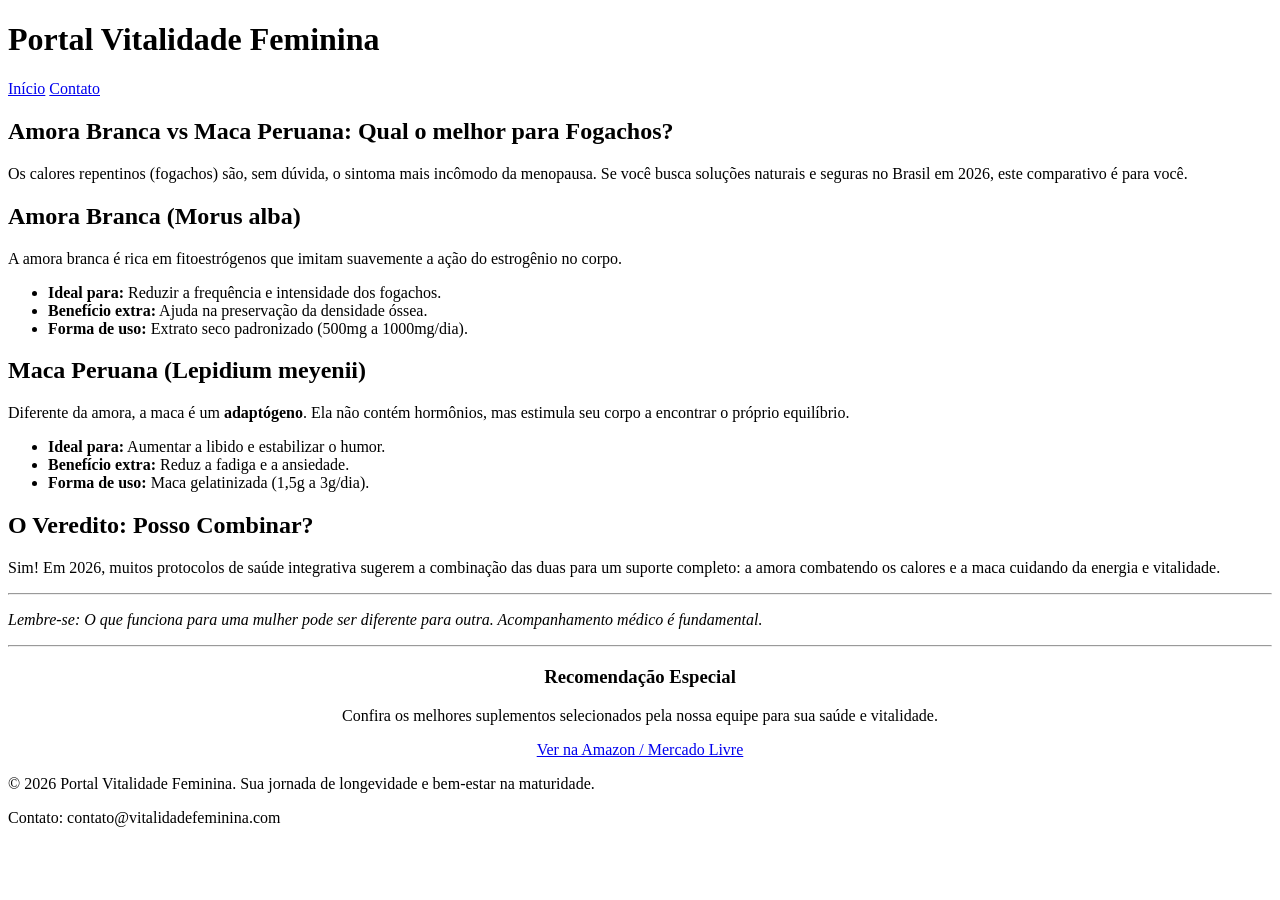
==== docs/blog/amora-branca-vs-maca-peruana-comparativo.html @ 2e025bc0 "Refactor: Move docs to root and update automation" ====
<!DOCTYPE html>
<html lang="pt-br">
<head>
    <meta charset="UTF-8">
    <meta name="viewport" content="width=device-width, initial-scale=1.0">
    <title>Amora Branca vs Maca Peruana: Qual o melhor para Fogachos? | Portal Vitalidade Feminina</title>
    <link rel="stylesheet" href="../assets/style.css">
    <meta name="description" content="Saiba tudo sobre Amora Branca vs Maca Peruana: Qual o melhor para Fogachos? no Portal Vitalidade Feminina.">
</head>
<body>
    <header>
        <h1><a href="../index.html" style="text-decoration:none; color:inherit;">Portal Vitalidade Feminina</a></h1>
        <nav>
            <a href="../index.html">Início</a>
            <a href="#contato">Contato</a>
        </nav>
    </header>

    <div class="container">
        <article>
            <h1>Amora Branca vs Maca Peruana: Qual o melhor para Fogachos?</h1>
<p>Os calores repentinos (fogachos) são, sem dúvida, o sintoma mais incômodo da menopausa. Se você busca soluções naturais e seguras no Brasil em 2026, este comparativo é para você.</p>
<h2>Amora Branca (Morus alba)</h2>
<p>A amora branca é rica em fitoestrógenos que imitam suavemente a ação do estrogênio no corpo.</p>
<ul>
<li><strong>Ideal para:</strong> Reduzir a frequência e intensidade dos fogachos.</li>
<li><strong>Benefício extra:</strong> Ajuda na preservação da densidade óssea.</li>
<li><strong>Forma de uso:</strong> Extrato seco padronizado (500mg a 1000mg/dia).</li>
</ul>
<h2>Maca Peruana (Lepidium meyenii)</h2>
<p>Diferente da amora, a maca é um <strong>adaptógeno</strong>. Ela não contém hormônios, mas estimula seu corpo a encontrar o próprio equilíbrio.</p>
<ul>
<li><strong>Ideal para:</strong> Aumentar a libido e estabilizar o humor.</li>
<li><strong>Benefício extra:</strong> Reduz a fadiga e a ansiedade.</li>
<li><strong>Forma de uso:</strong> Maca gelatinizada (1,5g a 3g/dia).</li>
</ul>
<h2>O Veredito: Posso Combinar?</h2>
<p>Sim! Em 2026, muitos protocolos de saúde integrativa sugerem a combinação das duas para um suporte completo: a amora combatendo os calores e a maca cuidando da energia e vitalidade.</p>
<hr />
<p><em>Lembre-se: O que funciona para uma mulher pode ser diferente para outra. Acompanhamento médico é fundamental.</em></p>
        </article>
        
        <hr>
        <div class="cta-section article-card" style="text-align:center;">
            <h3>Recomendação Especial</h3>
            <p>Confira os melhores suplementos selecionados pela nossa equipe para sua saúde e vitalidade.</p>
            <a href="https://amzn.to/exemplo-maca" class="cta-button">Ver na Amazon / Mercado Livre</a>
        </div>
    </div>

    <footer id="contato">
        <p>&copy; 2026 Portal Vitalidade Feminina. Sua jornada de longevidade e bem-estar na maturidade.</p>
        <p>Contato: contato@vitalidadefeminina.com</p>
    </footer>
</body>
</html>
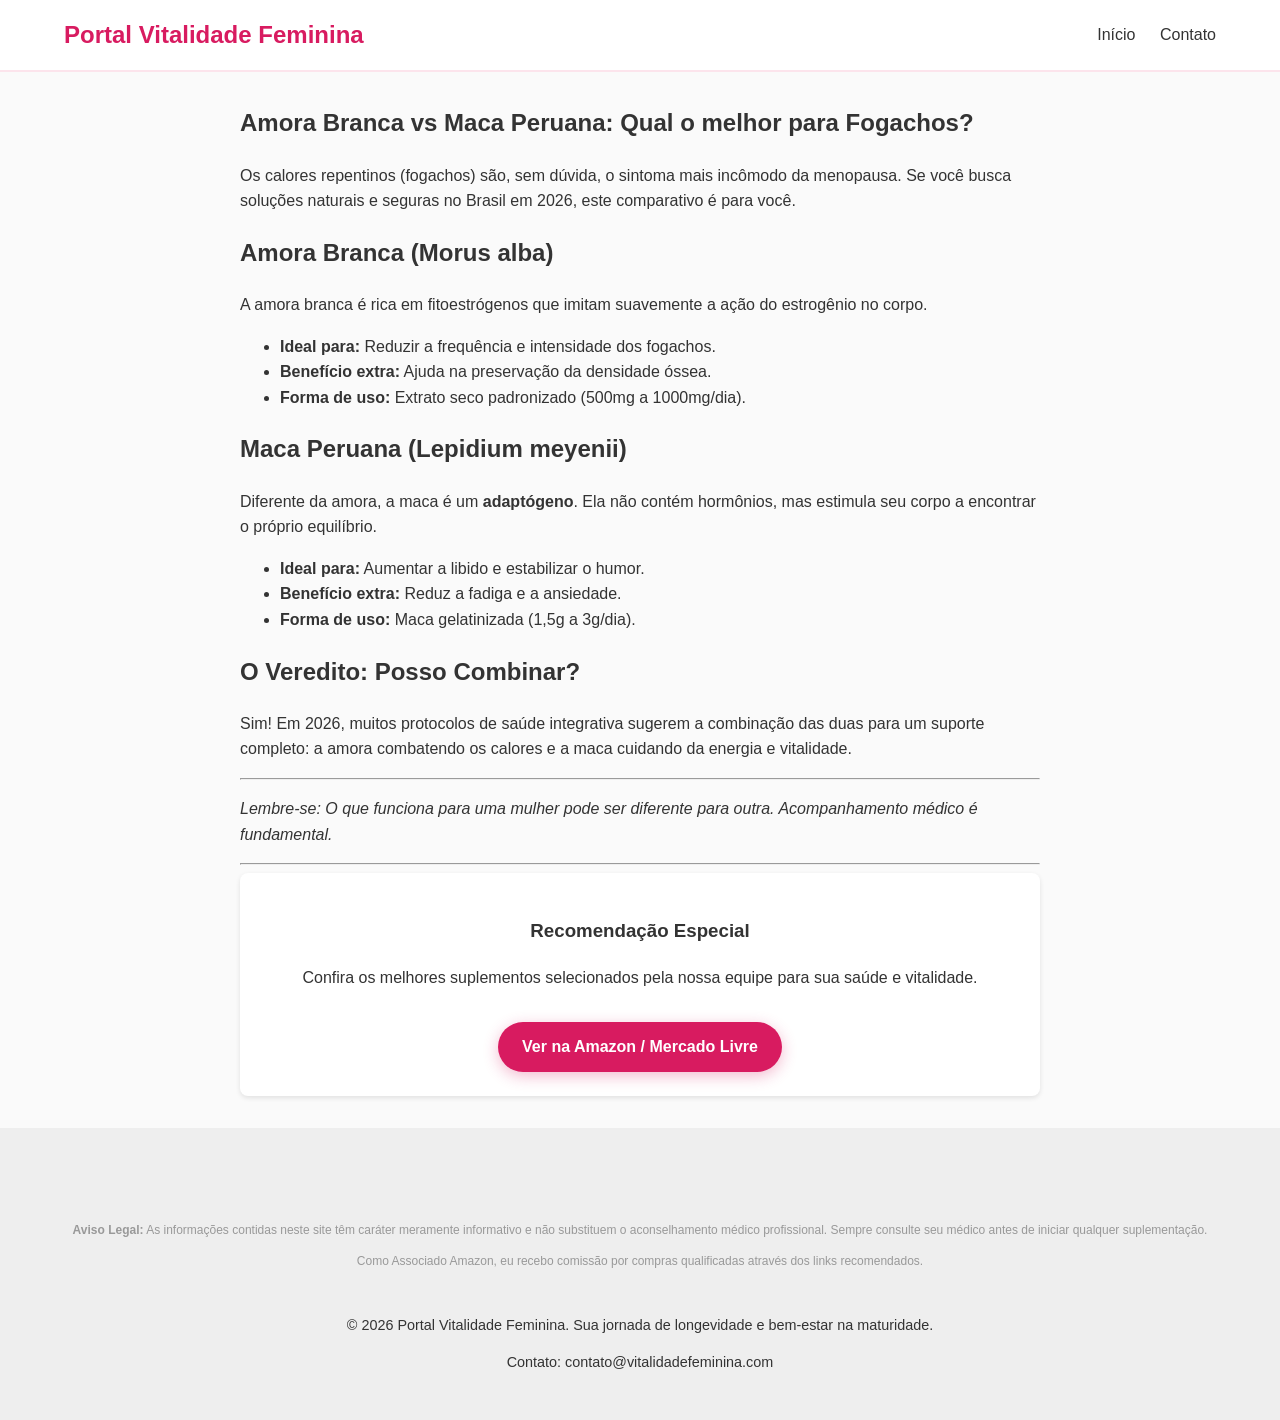
==== commit bd12e469: "CRO: Add comparison tables, quiz UI, and compliance text" ====
--- a/docs/blog/amora-branca-vs-maca-peruana-comparativo.html
+++ b/docs/blog/amora-branca-vs-maca-peruana-comparativo.html
@@ -49,6 +49,10 @@
     </div>
 
     <footer id="contato">
+        <div class="compliance-text">
+            <p><strong>Aviso Legal:</strong> As informações contidas neste site têm caráter meramente informativo e não substituem o aconselhamento médico profissional. Sempre consulte seu médico antes de iniciar qualquer suplementação.</p>
+            <p>Como Associado Amazon, eu recebo comissão por compras qualificadas através dos links recomendados.</p>
+        </div>
         <p>&copy; 2026 Portal Vitalidade Feminina. Sua jornada de longevidade e bem-estar na maturidade.</p>
         <p>Contato: contato@vitalidadefeminina.com</p>
     </footer>
--- a/docs/assets/style.css
+++ b/docs/assets/style.css
@@ -0,0 +1,167 @@
+:root {
+    --primary-color: #d81b60; /* Rosa suave/forte para saúde feminina */
+    --secondary-color: #fce4ec;
+    --text-color: #333;
+    --bg-color: #fff;
+    --accent-color: #4db6ac; /* Verde água para saúde/calma */
+}
+
+body {
+    font-family: 'Segoe UI', Tahoma, Geneva, Verdana, sans-serif;
+    line-height: 1.6;
+    color: var(--text-color);
+    background-color: #fafafa;
+    margin: 0;
+    padding: 0;
+}
+
+header {
+    background: var(--bg-color);
+    border-bottom: 2px solid var(--secondary-color);
+    padding: 1rem 5%;
+    display: flex;
+    justify-content: space-between;
+    align-items: center;
+    position: sticky;
+    top: 0;
+    z-index: 100;
+}
+
+header h1 {
+    margin: 0;
+    color: var(--primary-color);
+    font-size: 1.5rem;
+}
+
+nav a {
+    margin-left: 20px;
+    text-decoration: none;
+    color: var(--text-color);
+    font-weight: 500;
+}
+
+.container {
+    max-width: 800px;
+    margin: 2rem auto;
+    padding: 0 1rem;
+}
+
+.hero {
+    background: var(--secondary-color);
+    padding: 3rem 1rem;
+    text-align: center;
+    border-radius: 12px;
+    margin-bottom: 2rem;
+}
+
+.hero h2 {
+    color: var(--primary-color);
+    font-size: 2rem;
+    margin-bottom: 1rem;
+}
+
+.article-card {
+    background: #fff;
+    padding: 1.5rem;
+    border-radius: 8px;
+    box-shadow: 0 2px 5px rgba(0,0,0,0.1);
+    margin-bottom: 1.5rem;
+}
+
+.article-card h3 a {
+    color: var(--primary-color);
+    text-decoration: none;
+}
+
+.cta-button {
+    display: inline-block;
+    background: var(--primary-color);
+    color: #fff;
+    padding: 12px 24px;
+    border-radius: 30px; /* Mais moderno */
+    text-decoration: none;
+    font-weight: bold;
+    margin-top: 1rem;
+    transition: transform 0.2s, background 0.2s;
+    box-shadow: 0 4px 15px rgba(216, 27, 96, 0.3);
+}
+
+.cta-button:hover {
+    background: #ad1457;
+    transform: translateY(-2px);
+}
+
+/* Tabela Comparativa */
+.comparison-table {
+    width: 100%;
+    border-collapse: collapse;
+    margin: 2rem 0;
+    background: #fff;
+    border-radius: 12px;
+    overflow: hidden;
+    box-shadow: 0 4px 15px rgba(0,0,0,0.05);
+}
+
+.comparison-table th, .comparison-table td {
+    padding: 15px;
+    text-align: center;
+    border-bottom: 1px solid #eee;
+}
+
+.comparison-table th {
+    background: var(--primary-color);
+    color: #fff;
+}
+
+.comparison-table tr:last-child td {
+    border-bottom: none;
+}
+
+.best-choice {
+    background: #fff9c4;
+    font-weight: bold;
+}
+
+/* Quiz Widget */
+.quiz-container {
+    background: #fdf2f8;
+    border: 2px dashed var(--primary-color);
+    padding: 2rem;
+    border-radius: 15px;
+    text-align: center;
+    margin: 2rem 0;
+}
+
+.quiz-container h3 {
+    color: var(--primary-color);
+    margin-top: 0;
+}
+
+.compliance-text {
+    font-size: 0.75rem;
+    color: #999;
+    text-align: center;
+    margin-top: 2rem;
+    padding: 1rem;
+    border-top: 1px solid #eee;
+}
+
+footer {
+    text-align: center;
+    padding: 2rem;
+    background: #eee;
+    font-size: 0.9rem;
+}
+
+/* Mobile responsive */
+@media (max-width: 600px) {
+    header {
+        flex-direction: column;
+    }
+    nav {
+        margin-top: 10px;
+    }
+    nav a {
+        margin: 0 10px;
+    }
+}
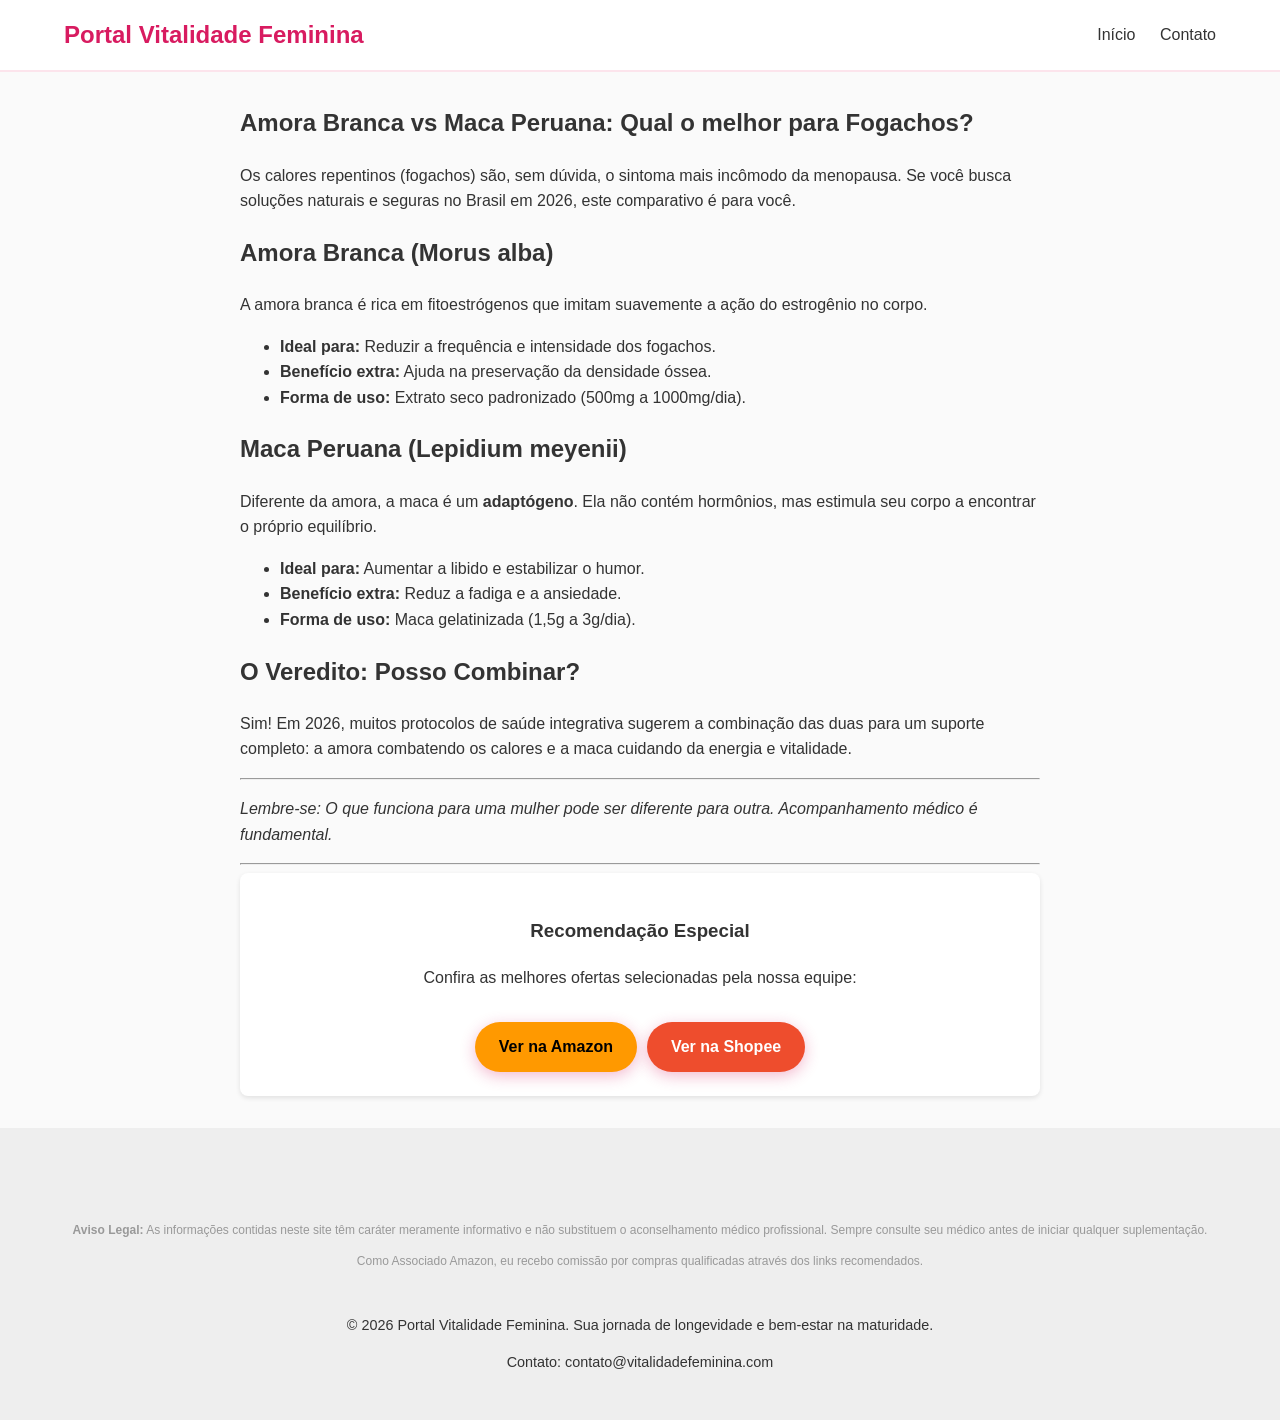
==== commit 193c1189: "Monetization: Add Shopee affiliate ID 18322620100" ====
--- a/docs/blog/amora-branca-vs-maca-peruana-comparativo.html
+++ b/docs/blog/amora-branca-vs-maca-peruana-comparativo.html
@@ -43,8 +43,11 @@
         <hr>
         <div class="cta-section article-card" style="text-align:center;">
             <h3>Recomendação Especial</h3>
-            <p>Confira os melhores suplementos selecionados pela nossa equipe para sua saúde e vitalidade.</p>
-            <a href="https://amzn.to/exemplo-maca" class="cta-button">Ver na Amazon / Mercado Livre</a>
+            <p>Confira as melhores ofertas selecionadas pela nossa equipe:</p>
+            <div style="display: flex; gap: 10px; justify-content: center; flex-wrap: wrap;">
+                <a href="https://www.amazon.com.br/s?k=maca+peruana+gelatinizada&tag=anyahtsp02-20" class="cta-button" style="background: #FF9900; color: #000;">Ver na Amazon</a>
+                <a href="https://shopee.com.br/search?keyword=maca+peruana" class="cta-button" style="background: #EE4D2D; color: #fff;">Ver na Shopee</a>
+            </div>
         </div>
     </div>
 
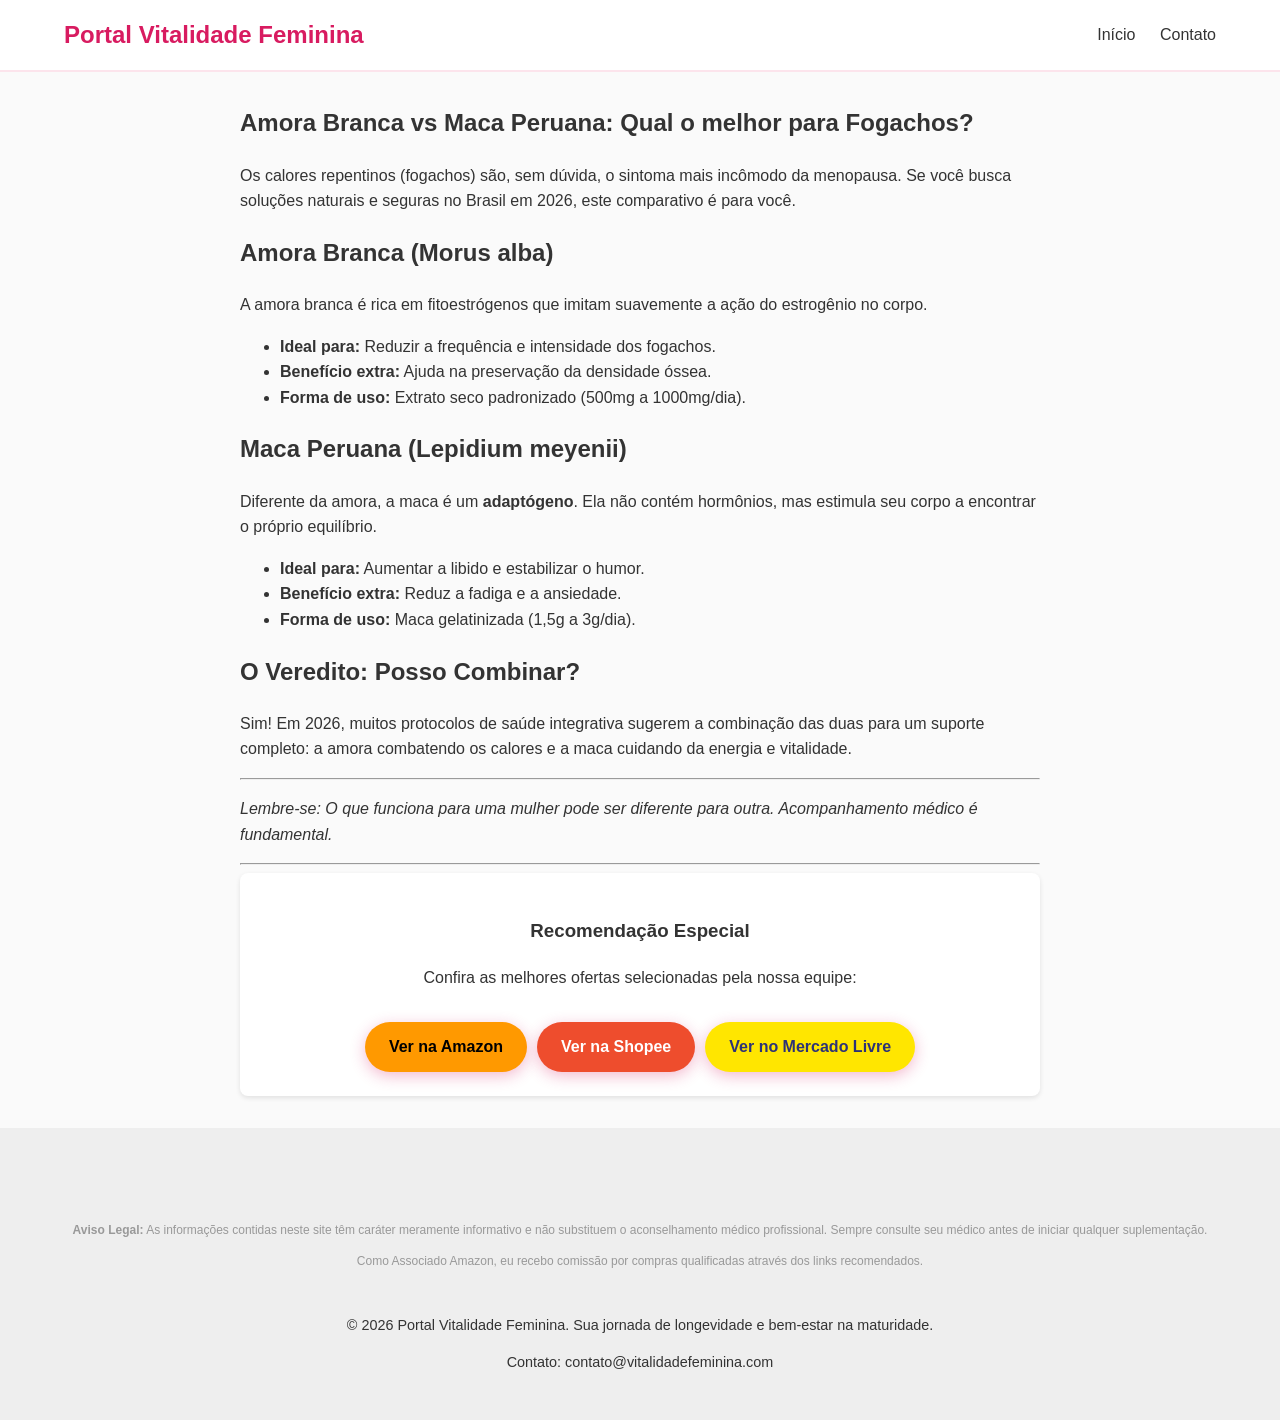
==== commit b425140c: "Monetization: Add Mercado Livre affiliate URL" ====
--- a/docs/blog/amora-branca-vs-maca-peruana-comparativo.html
+++ b/docs/blog/amora-branca-vs-maca-peruana-comparativo.html
@@ -47,6 +47,7 @@
             <div style="display: flex; gap: 10px; justify-content: center; flex-wrap: wrap;">
                 <a href="https://www.amazon.com.br/s?k=maca+peruana+gelatinizada&tag=anyahtsp02-20" class="cta-button" style="background: #FF9900; color: #000;">Ver na Amazon</a>
                 <a href="https://shopee.com.br/search?keyword=maca+peruana" class="cta-button" style="background: #EE4D2D; color: #fff;">Ver na Shopee</a>
+                <a href="https://lista.mercadolivre.com.br/maca-peruana-gelatinizada" class="cta-button" style="background: #FFE600; color: #2D3277;">Ver no Mercado Livre</a>
             </div>
         </div>
     </div>
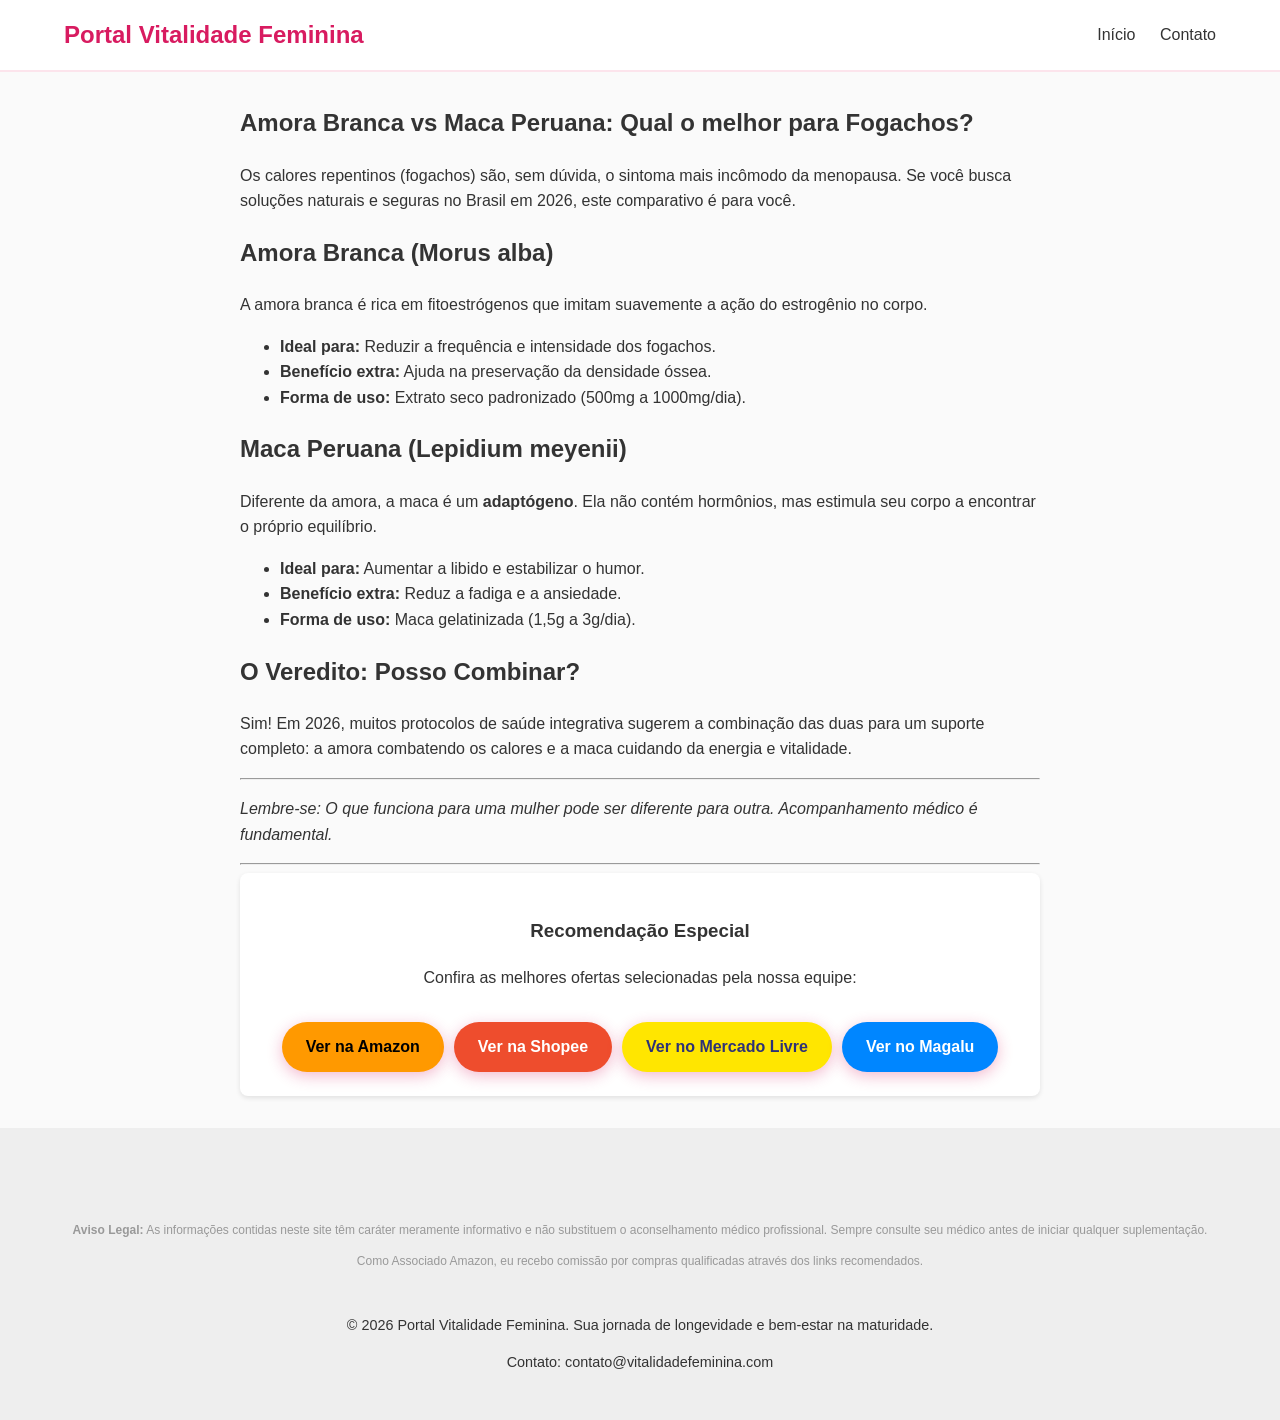
==== commit fc42da26: "Monetization: Add Magalu affiliate ID comthata10" ====
--- a/docs/blog/amora-branca-vs-maca-peruana-comparativo.html
+++ b/docs/blog/amora-branca-vs-maca-peruana-comparativo.html
@@ -48,6 +48,7 @@
                 <a href="https://www.amazon.com.br/s?k=maca+peruana+gelatinizada&tag=anyahtsp02-20" class="cta-button" style="background: #FF9900; color: #000;">Ver na Amazon</a>
                 <a href="https://shopee.com.br/search?keyword=maca+peruana" class="cta-button" style="background: #EE4D2D; color: #fff;">Ver na Shopee</a>
                 <a href="https://lista.mercadolivre.com.br/maca-peruana-gelatinizada" class="cta-button" style="background: #FFE600; color: #2D3277;">Ver no Mercado Livre</a>
+                <a href="https://www.magazineluiza.com.br/busca/maca+peruana/?from=comthata10" class="cta-button" style="background: #0086FF; color: #fff;">Ver no Magalu</a>
             </div>
         </div>
     </div>
